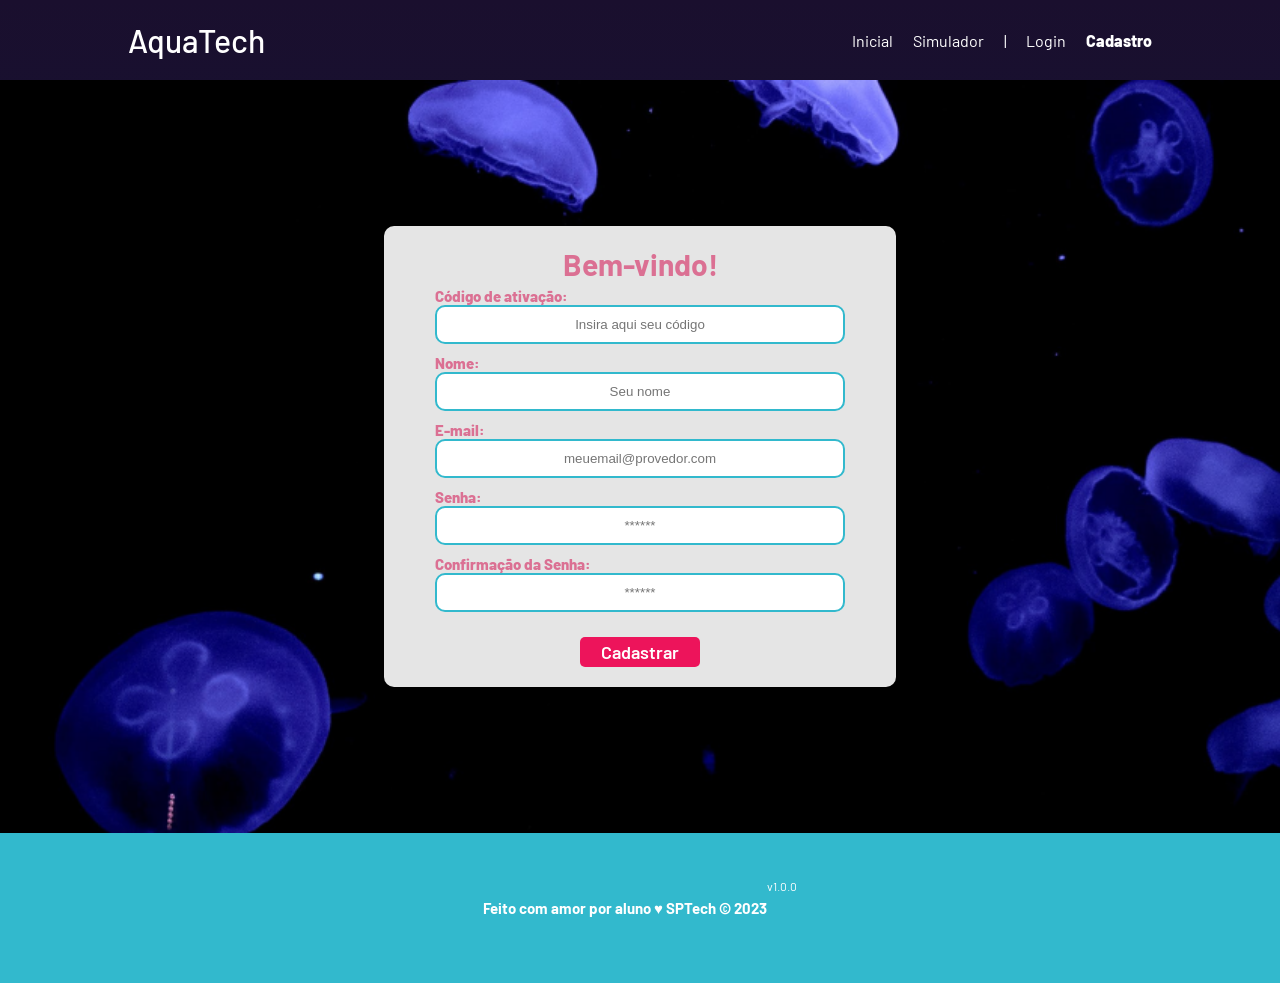
==== public/cadastro.html @ d83c2ffc "Adicionando tela home, 60% terminada, com animações e fundo que se mexe" ====
<!DOCTYPE html>
<html lang="pt-br">

<head>
  <meta charset="UTF-8" />
  <meta http-equiv="X-UA-Compatible" content="IE=edge" />
  <meta name="viewport" content="width=device-width, initial-scale=1.0" />

  <title>AquaTech | Cadastro</title>

  <script src="./js/sessao.js"></script>

  <link rel="stylesheet" href="./css/estilo.css" />
  <link rel="icon" href="./assets/icon/favicon2.ico" />
  <link rel="preconnect" href="https://fonts.gstatic.com" />
</head>

<body onload="listar()">
  <!--header inicio-->
  <div class="header">
    <div class="container">
      <h1 class="titulo">AquaTech</h1>
      <ul class="navbar">
        <li>
          <a href="index.html">Inicial</a>
        </li>
        <li>
          <a href="simulador.html">Simulador</a>
        </li>
        <li>|</li>
        <li>
          <a href="login.html">Login</a>
        </li>
        <li class="agora">
          <a href="#">Cadastro</a>
        </li>
      </ul>
    </div>
  </div>
  <!--header fim-->

  <div class="login">
    <div class="alerta_erro">
      <div class="card_erro" id="cardErro">
        <span id="mensagem_erro"></span>
      </div>
    </div>
    <div class="container">
      <div class="card card-cadastro">
        <h2>Bem-vindo!</h2>
        <div class="formulario">
          <!--
                         Para inserir mais um campo, copie uma das inputs abaixo.
                         Assim que inserir vá para o script abaixo.
                     -->
          <div class="campo">
            <span>Código de ativação:</span>
            <input id="codigo_input" type="text" placeholder="Insira aqui seu código" />
          </div>
          <div class="campo">
            <span>Nome:</span>
            <input id="nome_input" type="text" placeholder="Seu nome" />
          </div>
          <div class="campo">
            <span>E-mail:</span>
            <input id="email_input" type="text" placeholder="meuemail@provedor.com" />
          </div>
          <div class="campo">
            <span>Senha:</span>
            <input id="senha_input" type="password" placeholder="******" />
          </div>
          <div class="campo">
            <span>Confirmação da Senha:</span>
            <input id="confirmacao_senha_input" type="password" placeholder="******" />
          </div>
          <button class="botao" onclick="cadastrar()">Cadastrar</button>
        </div>
        <div id="div_aguardar" class="loading-div">
          <img src="./assets/circle-loading.gif" id="loading-gif" />
        </div>

        <div id="div_erros_login"></div>
      </div>
    </div>
  </div>

  <!--footer inicio-->
  <div class="footer">
    <div class="container">
      <h4>Feito com amor por aluno &hearts; SPTech &copy; 2023</h4>
      <span class="version">v1.0.0</span>
    </div>
  </div>
  <!--footer fim-->
</body>

</html>

<script>

  // Array para armazenar empresas cadastradas para validação de código de ativação 
  let listaEmpresasCadastradas = [];

  function cadastrar() {
    // aguardar();

    //Recupere o valor da nova input pelo nome do id
    // Agora vá para o método fetch logo abaixo
    var nomeVar = nome_input.value;
    var emailVar = email_input.value;
    var senhaVar = senha_input.value;
    var confirmacaoSenhaVar = confirmacao_senha_input.value;
    var codigoVar = codigo_input.value;
    var idEmpresaVincular

    // Verificando se há algum campo em branco
    if (
      nomeVar == "" ||
      emailVar == "" ||
      senhaVar == "" ||
      confirmacaoSenhaVar == "" ||
      codigoVar == ""
    ) {
      cardErro.style.display = "block";
      mensagem_erro.innerHTML =
        "(Mensagem de erro para todos os campos em branco)";

      finalizarAguardar();
      return false;
    } else {
      setInterval(sumirMensagem, 5000);
    }

    // Verificando se o código de ativação é de alguma empresa cadastrada
    for (let i = 0; i < listaEmpresasCadastradas.length; i++) {
      if (listaEmpresasCadastradas[i].codigo_ativacao == codigoVar) {
        idEmpresaVincular = listaEmpresasCadastradas[i].id
        console.log("Código de ativação válido.");
        break;
      } else {
        cardErro.style.display = "block";
        mensagem_erro.innerHTML = "(Mensagem de erro para código inválido)";
        finalizarAguardar();
      }
    }

    // Enviando o valor da nova input
    fetch("/usuarios/cadastrar", {
      method: "POST",
      headers: {
        "Content-Type": "application/json",
      },
      body: JSON.stringify({
        // crie um atributo que recebe o valor recuperado aqui
        // Agora vá para o arquivo routes/usuario.js
        nomeServer: nomeVar,
        emailServer: emailVar,
        senhaServer: senhaVar,
        idEmpresaVincularServer: idEmpresaVincular
      }),
    })
      .then(function (resposta) {
        console.log("resposta: ", resposta);

        if (resposta.ok) {
          cardErro.style.display = "block";

          mensagem_erro.innerHTML =
            "Cadastro realizado com sucesso! Redirecionando para tela de Login...";

          setTimeout(() => {
            window.location = "login.html";
          }, "2000");

          limparFormulario();
          finalizarAguardar();
        } else {
          throw "Houve um erro ao tentar realizar o cadastro!";
        }
      })
      .catch(function (resposta) {
        console.log(`#ERRO: ${resposta}`);
        finalizarAguardar();
      });

    return false;
  }

  // Listando empresas cadastradas 
  function listar() {
    fetch("/empresas/listar", {
      method: "GET",
    })
      .then(function (resposta) {
        resposta.json().then((empresas) => {
          empresas.forEach((empresa) => {
            listaEmpresasCadastradas.push(empresa);

            console.log("listaEmpresasCadastradas")
            console.log(listaEmpresasCadastradas[0].codigo_ativacao)
          });
        });
      })
      .catch(function (resposta) {
        console.log(`#ERRO: ${resposta}`);
      });
  }

  function sumirMensagem() {
    cardErro.style.display = "none";
  }
</script>
---- public/css/estilo.css ----
@import url('https://fonts.googleapis.com/css2?family=Barlow:ital,wght@0,100;0,200;0,300;0,400;0,500;0,600;0,700;0,800;0,900;1,100;1,200;1,300;1,400;1,500;1,600;1,700;1,800;1,900&display=swap');
@import url('https://fonts.googleapis.com/css2?family=Orbitron:wght@400..900&display=swap');
@import url('https://fonts.googleapis.com/css2?family=Exo+2:ital,wght@0,100..900;1,100..900&family=Orbitron:wght@400..900&display=swap');

body {
  margin: 0;
  padding: 0;
  font-family: 'Barlow', 'Segoe UI', 'Segoe UI', Tahoma, Geneva, Verdana, sans-serif;
  background-image:linear-gradient(#1A0F2E,#0B1A3C) ;
}

:root {
  --tamanho-header: 80px;
  --tamanho-banner: calc(100vh - var(--tamanho-header) - var(--tamanho-footer) - 2px);
  --tamanho-simulador: calc(100vh - var(--tamanho-header) - var(--tamanho-footer) - 2px);
  --tamanho-login: calc(100vh - var(--tamanho-header) - var(--tamanho-footer) - 2px);
  --tamanho-footer: 65px;
}

.container {
  display: flex;
  width: 80%;
  margin: auto;
}

.header {
  height: var(--tamanho-header);
}

.header .container {
  justify-content: space-between;
  align-items: center;
  height: 100%;
}

.header a {
  text-decoration: none;
  color: white;
}

.header a:hover{
  transition: 0.5s ease;
  color: #602dbf;
}

.agora {
  font-weight: 800;
}

.navbar {
  width: 300px;
  display: flex;
  align-items: center;
  justify-content: space-between;
  list-style: none;
  color: white;
}

.titulo {
  color: white;
  width: fit-content;
  font-weight: 500;
}

.header h1 {
  margin: 0;
}

/* BANNER */

.banner {
  height: var(--tamanho-banner);
  color: white;
  background-size: cover;
  position: relative;
}

.banner h1{
  position: relative;
  z-index: 1;
  font-size: 48px;
  margin: 0;
  color: white;
  letter-spacing: 2px;
  font-family: 'Orbitron', sans-serif;
  font-weight: 100;
}

.cursor {
  display: inline-block;
  width: 3px;
  background-color: white;
  animation: piscar 0.7s infinite;
  margin-left: 2px;
  vertical-align: middle;
  height: 36px;
}

.btn-explorar{
  position: relative;
  font-size: 20px;
  color: white;
  letter-spacing: 2px;
  font-family: 'Exo 2', sans-serif;
  font-weight: 200;
  background-color: #1A0F2E;
  border-radius: 5px;
  padding: 10px;
  border:black;
}

.btn-explorar:hover{
  background-color: #3d1d78;
  color: white;
  transition: 1s ease;
}

.btn-explorar a{
  color: white;
  text-decoration: none;
}



@keyframes piscar {
  0%, 100% { opacity: 1; }
  50% { opacity: 0; }
}

.banner .container {
  justify-content: flex-start;
  align-items: center;
  height: 100%;
  flex-direction: column;
  gap: 60px;
  padding-top: 200px;
}

.video-bg{
  position: absolute;
  top: 0;
  left: 0;
  width: 100%;
  height: 100%;
  object-fit: cover;
  z-index: 0;
  
}

.banner .container p {
  width: 50%;
  margin: 0;
  padding: 0;
  font-size: 36px;
  position: relative;
  z-index: 1;
  text-align: center;
  font-family: 'Exo 2';
  font-weight: 200;
}

.banner .container span {
  font-weight: 800;
}

/* MISSÃO VISÃO VALORES */

.social {
  background-color: #e5e5e5;
  display: flex;
}

.social .container {
  justify-content: center;
}

.box img {
  width: 170px;
}

.social .container .boxes {
  display: flex;
  justify-content: space-between;
  width: 100%;
  padding: 30px 0;
}

.social p {
  text-align: center;
}

.box {
  display: flex;
  flex-direction: column;
  align-items: center;
}

/* FOOTER */

.footer {
  background-color: #32b9cd;
  height: 150px;
  color: #fff;
  display: flex;
  font-size: 15px;
}

.footer .container {
  justify-content: center;
  text-align: center;
}

.footer .container .version {
  font-size: 12px;
}

/* LOGIN */

.login {
  height: var(--tamanho-login);
  background-image: url('../assets/imgs/bg-jelly-fish-para-home.png');
  background-size: cover;
}

.login .container {
  justify-content: center;
  align-items: center;
  height: 100%;
}

.card {
  width: 50%;
  background-color: #e5e5e5;
  border-radius: 10px;
  display: flex;
  align-items: center;
  justify-content: space-evenly;
  color: palevioletred;
  flex-direction: column;
  height: fit-content;
  padding: 20px 0;
}

.card h2 {
  margin: 0;
  font-size: 30px;
}

.formulario {
  display: flex;
  height: 90%;
  width: 80%;
  justify-content: space-around;
  flex-direction: column;
}

.formulario span {
  font-size: 15px;
  font-weight: 800;
}

.formulario input {
  border: 2px solid #32b9cd;
  text-align: center;
  border-radius: 10px;
  margin: 0;
}

.formulario select {
  border: 2px solid #32b9cd;
  background-color: white;
  color: gray;
  height: 36px;
  text-align: center;
  border-radius: 10px;
  margin: 0;
}

.campo {
  display: flex;
  flex-direction: column;
  justify-content: start;
  padding: 5px 0;
}

.botao {
  cursor: pointer;
  font-family: "Barlow", sans-serif;
  border: 0;
  border-radius: 5px;
  font-weight: 600;
  font-size: 18px;
  color: #fff;
  background-color: #ED145B;
  width: 120px;
  height: 30px;
  align-self: center;
  margin-top: 20px;
}

.loading-div {
  width: 50px;
  display: none;
}

.loading-div img {
  height: 50px;
  width: 50px;
}

#div_erros_login {
  display: none
}

/* FORMULARIO */

.alerta_erro{
  display: flex;
  justify-content: flex-end;
}

.card_erro {
  display: none;
  background-color: #fff;
  color: black;
  width: 230px;
  position: fixed;
  border-radius: 4px;
  border: #ED145B 3px solid;
  padding: 10px;
  margin-right: 10%;
}

.card_erro #mensagem_erro{
  font-weight: 500;
  font-size: 20px;
}

.formulario .tipo_campo {
  font-size: 20px;
  font-weight: 600 !important;
}

.formulario {
  display: flex;
  flex-direction: column;
}

input {
  margin-bottom: 10px;
  border: 2px solid #32b9cd;
  padding: 10px;
  text-align: center;
  border-radius: 10px;
}

.btn {
  font-family: "Barlow", sans-serif;
  border: 0;
  border-radius: 5px;
  font-weight: 600;
  font-size: 18px;
  padding: 10px 15px;
  color: white;
  background-color: #ED145B;
  width: 120px;
  align-self: center;
  margin-top: 5px;
}

.loading-div {
  width: 50px;
  margin: auto;
  display: none;
}

.loading-div img {
  height: 50px;
  width: 50px;
}

/* SIMULADOR */

.simulador {
  color: white;
}

.simulador .container {
  flex-direction: column;
  overflow: scroll; 
  height: var(--tamanho-simulador);
}

/* ALERTA */

#alerta {
  position: absolute;
  right: 0;
  bottom: 0;
}

.mensagem-alarme {
  background-color: white;
  border-radius: 5px;
  width: 300px;
  height: 80px;
  margin: 10px;
  padding: 10px 0;
  display: flex;
  justify-content: space-evenly;
  align-items: center;
}

.mensagem-alarme h3 {
  font-size: 14px;
  margin: 0;
}

.mensagem-alarme .informacao {
  width: 66%;
}

.alarme-sino {
  width: 48px;
  height: 48px;
  animation-name: bell;
  animation-duration: 4s;
  background-image: url('https://cdn-icons-png.flaticon.com/512/1157/1157000.png');
  background-size: cover;
  animation-iteration-count: infinite;
}

@keyframes bell {
  0%   {transform: rotate(25deg)}
  25%  {transform: rotate(-25deg)}
  50%  {transform: rotate(25deg)}
  75%  {transform: rotate(-25deg)}
  100% {transform: rotate(25deg)}
}
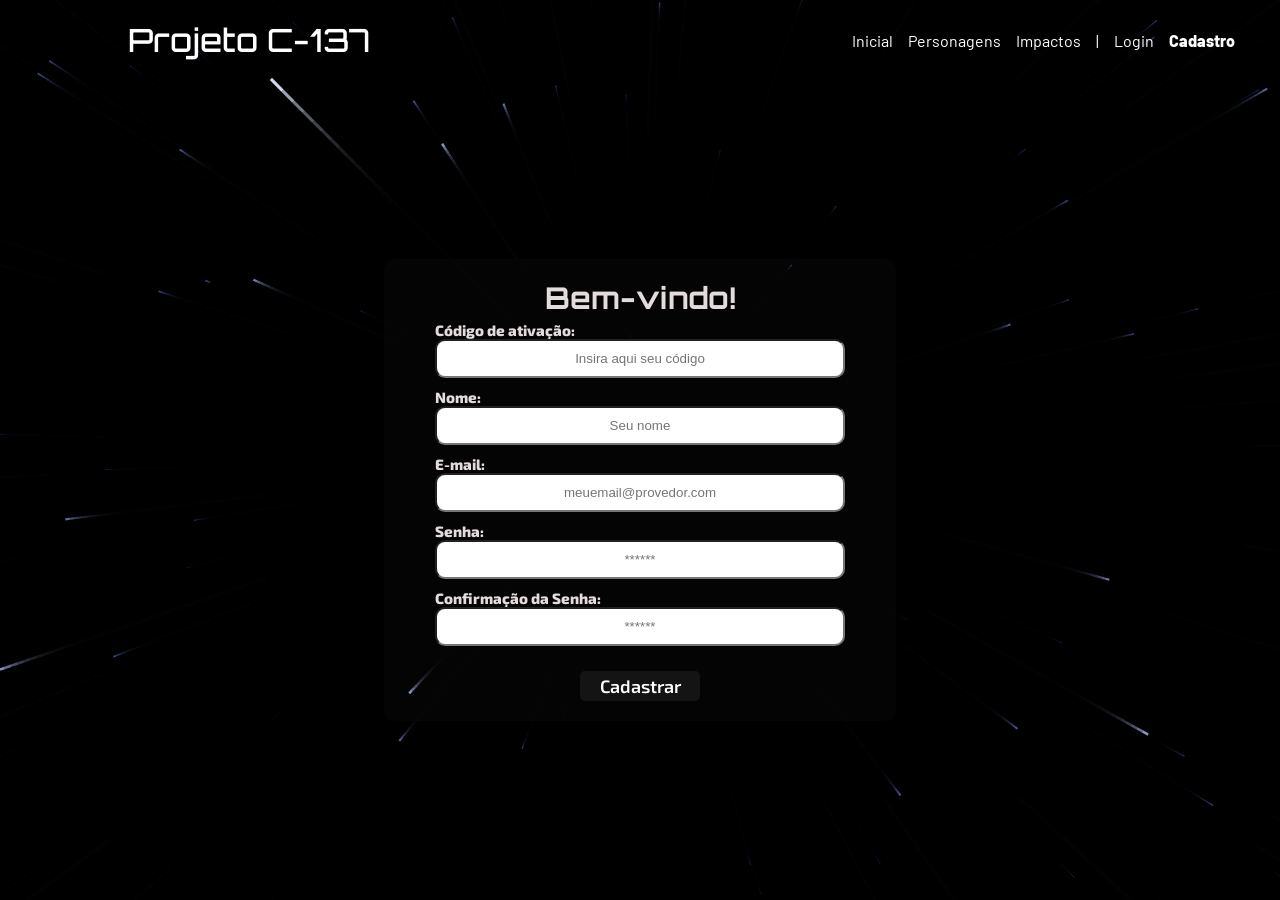
==== commit 699c5363: "Adicionando tela de home 90% finalizada só faltando o conteudo nos cards de explicação, e tela de lo" ====
--- a/public/cadastro.html
+++ b/public/cadastro.html
@@ -6,26 +6,30 @@
   <meta http-equiv="X-UA-Compatible" content="IE=edge" />
   <meta name="viewport" content="width=device-width, initial-scale=1.0" />
 
-  <title>AquaTech | Cadastro</title>
+  <title>Projeto C-137 | Cadastro</title>
 
   <script src="./js/sessao.js"></script>
 
   <link rel="stylesheet" href="./css/estilo.css" />
-  <link rel="icon" href="./assets/icon/favicon2.ico" />
+  <link rel="icon" href="./assets/icon/Icon1.jpeg" />
   <link rel="preconnect" href="https://fonts.gstatic.com" />
 </head>
 
 <body onload="listar()">
+  <canvas id="space-bg"></canvas>
   <!--header inicio-->
   <div class="header">
     <div class="container">
-      <h1 class="titulo">AquaTech</h1>
+      <h1 class="titulo">Projeto C-137</h1>
       <ul class="navbar">
         <li>
           <a href="index.html">Inicial</a>
         </li>
         <li>
-          <a href="simulador.html">Simulador</a>
+          <a href="simulador.html">Personagens</a>
+        </li>
+        <li>
+          <a href="simulador.html">Impactos</a>
         </li>
         <li>|</li>
         <li>
@@ -84,17 +88,78 @@
     </div>
   </div>
 
-  <!--footer inicio-->
-  <div class="footer">
-    <div class="container">
-      <h4>Feito com amor por aluno &hearts; SPTech &copy; 2023</h4>
-      <span class="version">v1.0.0</span>
-    </div>
-  </div>
-  <!--footer fim-->
+
 </body>
 
 </html>
+<script>
+  const canvas = document.getElementById('space-bg');
+const pincel = canvas.getContext('2d');
+
+const QUANTIDADE_ESTRELAS = 800;
+const listaEstrelas = [];
+
+function ajustarTamanho() {
+  canvas.width  = window.innerWidth;
+  canvas.height = window.innerHeight;
+}
+window.addEventListener('resize', ajustarTamanho);
+ajustarTamanho();
+
+function criarEstrela() {
+  return {
+    x:          (Math.random() - 0.5) * canvas.width  * 2,
+    y:          (Math.random() - 0.5) * canvas.height * 2,
+    profundidade:         Math.random() * canvas.width,
+    profundidadeAnterior: 0
+  };
+}
+
+for (let i = 0; i < QUANTIDADE_ESTRELAS; i++) {
+  const estrela = criarEstrela();
+  estrela.profundidadeAnterior = estrela.profundidade;
+  listaEstrelas.push(estrela);
+}
+
+function animar() {
+  pincel.fillStyle = 'rgba(0, 0, 0, 0.25)';
+  pincel.fillRect(0, 0, canvas.width, canvas.height);
+
+  const centroX = canvas.width  / 2;
+  const centroY = canvas.height / 2;
+
+  for (let i = 0; i < QUANTIDADE_ESTRELAS; i++) {
+    const estrela = listaEstrelas[i];
+
+    estrela.profundidadeAnterior = estrela.profundidade;
+    estrela.profundidade -= 4;
+
+    if (estrela.profundidade <= 0) {
+      Object.assign(estrela, criarEstrela());
+      estrela.profundidadeAnterior = estrela.profundidade;
+      continue;
+    }
+
+    const telaPosAtualX = (estrela.x / estrela.profundidade)         * canvas.width  + centroX;
+    const telaPosAtualY = (estrela.y / estrela.profundidade)         * canvas.height + centroY;
+    const telaPosAnteriorX = (estrela.x / estrela.profundidadeAnterior) * canvas.width  + centroX;
+    const telaPosAnteriorY = (estrela.y / estrela.profundidadeAnterior) * canvas.height + centroY;
+
+    const proximidade = 1 - estrela.profundidade / canvas.width;
+
+    pincel.beginPath();
+    pincel.moveTo(telaPosAnteriorX, telaPosAnteriorY);
+    pincel.lineTo(telaPosAtualX,    telaPosAtualY);
+    pincel.strokeStyle = `rgba(${Math.floor(proximidade * 255)}, ${Math.floor(proximidade * 217 + 40)}, 255, ${proximidade * 0.9 + 0.1})`;
+    pincel.lineWidth   = Math.max(0.4, proximidade * 3.5);
+    pincel.stroke();
+  }
+
+  requestAnimationFrame(animar);
+}
+
+animar();
+</script>
 
 <script>
 
--- a/public/css/estilo.css
+++ b/public/css/estilo.css
@@ -1,6 +1,10 @@
 @import url('https://fonts.googleapis.com/css2?family=Barlow:ital,wght@0,100;0,200;0,300;0,400;0,500;0,600;0,700;0,800;0,900;1,100;1,200;1,300;1,400;1,500;1,600;1,700;1,800;1,900&display=swap');
 @import url('https://fonts.googleapis.com/css2?family=Orbitron:wght@400..900&display=swap');
 @import url('https://fonts.googleapis.com/css2?family=Exo+2:ital,wght@0,100..900;1,100..900&family=Orbitron:wght@400..900&display=swap');
+
+html{
+  scroll-behavior: smooth;
+}
 
 body {
   margin: 0;
@@ -13,7 +17,7 @@
   --tamanho-header: 80px;
   --tamanho-banner: calc(100vh - var(--tamanho-header) - var(--tamanho-footer) - 2px);
   --tamanho-simulador: calc(100vh - var(--tamanho-header) - var(--tamanho-footer) - 2px);
-  --tamanho-login: calc(100vh - var(--tamanho-header) - var(--tamanho-footer) - 2px);
+  --tamanho-login: calc(100vh - var(--tamanho-header));
   --tamanho-footer: 65px;
 }
 
@@ -54,12 +58,14 @@
   justify-content: space-between;
   list-style: none;
   color: white;
+  gap: 15px;
 }
 
 .titulo {
   color: white;
   width: fit-content;
   font-weight: 500;
+  font-family: 'Orbitron';
 }
 
 .header h1 {
@@ -69,7 +75,7 @@
 /* BANNER */
 
 .banner {
-  height: var(--tamanho-banner);
+  height: 100vh;
   color: white;
   background-size: cover;
   position: relative;
@@ -128,12 +134,12 @@
 }
 
 .banner .container {
-  justify-content: flex-start;
+  justify-content: center;
   align-items: center;
   height: 100%;
   flex-direction: column;
   gap: 60px;
-  padding-top: 200px;
+  padding-top: 0;
 }
 
 .video-bg{
@@ -166,62 +172,185 @@
 /* MISSÃO VISÃO VALORES */
 
 .social {
-  background-color: #e5e5e5;
-  display: flex;
-}
-
-.social .container {
+  background-color: #131313;
+  display: flex;
+  min-height: 700px;
+  padding: 60px 0;
+}
+
+
+.social .container{
+  display: flex;
   justify-content: center;
-}
-
-.box img {
-  width: 170px;
-}
-
-.social .container .boxes {
-  display: flex;
-  justify-content: space-between;
+  align-items: flex-start;
   width: 100%;
-  padding: 30px 0;
-}
-
-.social p {
-  text-align: center;
-}
+  padding-bottom: 100px;
+}
+
+
+#sobre h1{
+  display: flex;
+  justify-content: center;
+  font-size: 42px;
+  font-weight: 500;
+  margin-bottom: 40px;
+  position: relative;
+  display: inline-block;
+  color: white;
+  font-family: 'Orbitron';
+}
+
+#sobre h1::after{
+  content: "";
+  display: block;
+  width: 460px;
+  height: 3px;
+  margin-top: 12px;
+  border-radius: 10px;
+  background: #8a2eff;
+  box-shadow: 0 0 10px #8a2eff, 0 0 20px #8a2eff, 0 0 40px #8a2eff;
+} 
+
+.card-sobre{
+  width: 70%;
+  padding: 35px;
+  border-radius: 25px;
+  border: 1px solid rgba(138, 46, 255, 0.3);
+  box-shadow: 0 0 20px rgba(138, 46, 255, 0.15), 0 0 60px rgba(138, 46, 255, 0.08);
+  transition: 0.4s;
+}
+
+.card-sobre:hover{
+  transform: translateY(-5px);
+  box-shadow: 0 0 30px rgba(138, 46, 255, 0.3), 0 0 80px rgba(138, 46, 255, 0.12);
+}
+
+.card-sobre p{
+  color: white;
+  font-size: 48px;
+  font-family: 'Exo 2';
+  font-weight: 300;
+  line-height: 1.5;
+  margin: 0;
+  text-align: center;
+}
+
+@keyframes reveal{
+  from{
+    opacity: 0; 
+    transform: translateY(120px) scale(0.5);
+  }
+  to {
+    opacity: 1; 
+    transform: translateY(0) scale(1.1);
+  }
+}
+
+.reveal-scroll{
+  animation: reveal 1.5s cubic-bezier(0.16, 1, 0.3, 1) both;
+  animation-timeline: view();
+  animation-range: entry 0% entry 60%; 
+}
+
+
 
 .box {
   display: flex;
   flex-direction: column;
   align-items: center;
-}
+  width: 70%;
+  text-align: center;
+}
+
+
 
 /* FOOTER */
 
 .footer {
-  background-color: #32b9cd;
-  height: 150px;
+  background-color: #1A0F2E;
+  min-height: 700px;
   color: #fff;
-  display: flex;
-  font-size: 15px;
+}
+
+.footer h1{
+  font-size: 36px;
+  font-family: "Orbitron";
 }
 
 .footer .container {
+  display: flex;
+  flex-direction: column;
+  align-items: center;
+  gap: 50px;
+}
+
+.cards-footer{
+  display: flex;
   justify-content: center;
-  text-align: center;
-}
-
-.footer .container .version {
-  font-size: 12px;
-}
+  gap: 60px;
+  flex-wrap: wrap;
+  width: 100%;
+}
+
+.card-explicativo{
+  width: 300px;
+  min-height: 450px;
+  background: rgba(255,255,255,0.05);
+  border: 1px solid rgba(57, 255, 20, 0.8);
+  border-radius: 18px;
+  padding: 25px;
+  backdrop-filter: blur(8px);
+  transition: 0.4s ease;
+}
+
+.card-explicativo p{
+  font-family: 'Exo 2';
+  font-size: 18px;
+  line-height: 1.5;
+  color: rgba(255,255,255,0.85);
+}
+
+.card-explicativo:hover{
+  transform: translateY(-10px) scale(1.03);
+  border-color: #8b5cf6;
+}
+
+.tema-card{
+  display: flex;
+  flex-direction: column;
+  align-items: center;
+  gap: 15px;
+}
+
+.tema-card h3{
+  margin: 0;
+  font-family: 'Orbitron';
+  font-size: 24px;
+  color: white;
+  text-align: center;
+}
+
 
 /* LOGIN */
 
 .login {
   height: var(--tamanho-login);
-  background-image: url('../assets/imgs/bg-jelly-fish-para-home.png');
   background-size: cover;
 }
 
+#space-bg{
+ position: fixed;
+ top: 0;
+ left: 0;
+ width: 100%;
+ height: 100%;
+ z-index: 0;
+ background: #000;
+}
+.header, .login, .alerta_erro{
+  position: relative;
+  z-index: 1;
+}
 .login .container {
   justify-content: center;
   align-items: center;
@@ -230,12 +359,13 @@
 
 .card {
   width: 50%;
-  background-color: #e5e5e5;
+  background-color: rgba(59, 57, 57, 0.08);
   border-radius: 10px;
   display: flex;
   align-items: center;
   justify-content: space-evenly;
-  color: palevioletred;
+  color: rgb(228, 220, 220);
+  backdrop-filter: blur;
   flex-direction: column;
   height: fit-content;
   padding: 20px 0;
@@ -244,6 +374,7 @@
 .card h2 {
   margin: 0;
   font-size: 30px;
+  font-family: "Orbitron";
 }
 
 .formulario {
@@ -257,17 +388,16 @@
 .formulario span {
   font-size: 15px;
   font-weight: 800;
+  font-family: "Exo 2";
 }
 
 .formulario input {
-  border: 2px solid #32b9cd;
   text-align: center;
   border-radius: 10px;
   margin: 0;
 }
 
 .formulario select {
-  border: 2px solid #32b9cd;
   background-color: white;
   color: gray;
   height: 36px;
@@ -285,17 +415,26 @@
 
 .botao {
   cursor: pointer;
-  font-family: "Barlow", sans-serif;
+  font-family: "Exo 2", sans-serif;
   border: 0;
   border-radius: 5px;
   font-weight: 600;
   font-size: 18px;
   color: #fff;
-  background-color: #ED145B;
+  background-color: #151414;
   width: 120px;
   height: 30px;
   align-self: center;
   margin-top: 20px;
+  transition: 0.4s;
+}
+
+.botao:hover{
+  transform: translateY(-6px);
+  width: 130px;
+  height: 40px;
+  background-color: rgb(122, 108, 108);
+  color: black;
 }
 
 .loading-div {
@@ -348,7 +487,6 @@
 
 input {
   margin-bottom: 10px;
-  border: 2px solid #32b9cd;
   padding: 10px;
   text-align: center;
   border-radius: 10px;
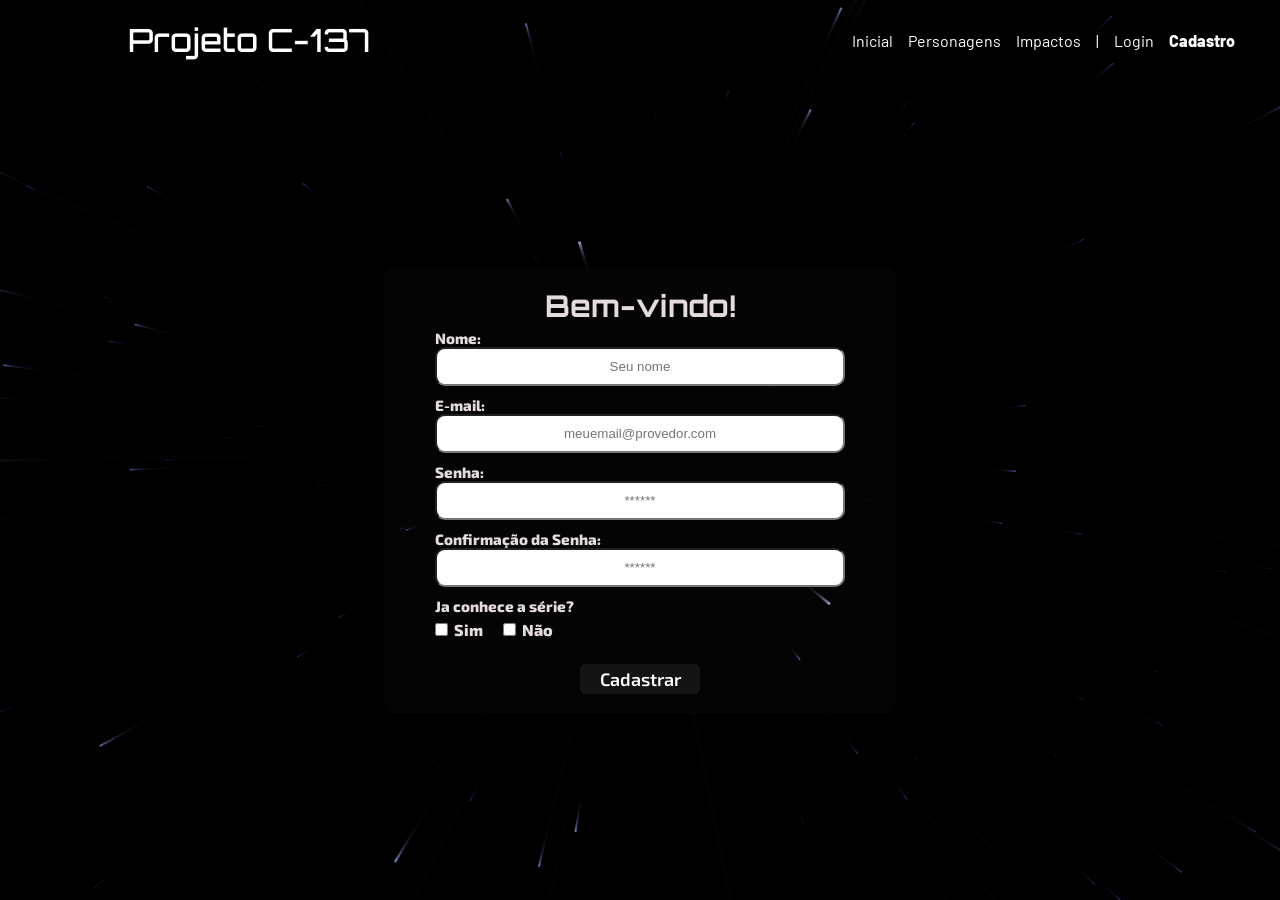
==== commit 9d20622f: "Adicionando banco de dados, e modificando algumas coisas no login e cadastro" ====
--- a/public/cadastro.html
+++ b/public/cadastro.html
@@ -15,7 +15,7 @@
   <link rel="preconnect" href="https://fonts.gstatic.com" />
 </head>
 
-<body onload="listar()">
+
   <canvas id="space-bg"></canvas>
   <!--header inicio-->
   <div class="header">
@@ -57,10 +57,7 @@
                          Para inserir mais um campo, copie uma das inputs abaixo.
                          Assim que inserir vá para o script abaixo.
                      -->
-          <div class="campo">
-            <span>Código de ativação:</span>
-            <input id="codigo_input" type="text" placeholder="Insira aqui seu código" />
-          </div>
+       
           <div class="campo">
             <span>Nome:</span>
             <input id="nome_input" type="text" placeholder="Seu nome" />
@@ -76,6 +73,18 @@
           <div class="campo">
             <span>Confirmação da Senha:</span>
             <input id="confirmacao_senha_input" type="password" placeholder="******" />
+          </div>
+          <div class="campo">
+            <span>Ja conhece a série?</span>
+            <div class="campo-checkbox">
+              <label >
+                <input type="checkbox" id="checkboxSim"> Sim
+              </label>  
+
+              <label>
+                <input type="checkbox" id="checkboxNao"> Não
+                </label>
+            </div>
           </div>
           <button class="botao" onclick="cadastrar()">Cadastrar</button>
         </div>
@@ -166,6 +175,20 @@
   // Array para armazenar empresas cadastradas para validação de código de ativação 
   let listaEmpresasCadastradas = [];
 
+  var checkSim = document.getElementById('checkboxSim');
+  var checkNao = document.getElementById('checkboxNao');
+
+    checkSim.addEventListener('change', function(){
+      if(this.checked){
+        checkNao.checked = false;
+      }
+    });
+
+    checkNao.addEventListener('change', function(){
+      if(this.checked){
+        checkSim.checked = false;
+      }
+    });
   function cadastrar() {
     // aguardar();
 
@@ -175,16 +198,18 @@
     var emailVar = email_input.value;
     var senhaVar = senha_input.value;
     var confirmacaoSenhaVar = confirmacao_senha_input.value;
-    var codigoVar = codigo_input.value;
-    var idEmpresaVincular
-
+    var checkSim = document.getElementById('checkboxSim').checked;
+    var checkNao = document.getElementById('checkboxNao').checked;
+   
+
+  
     // Verificando se há algum campo em branco
     if (
       nomeVar == "" ||
       emailVar == "" ||
       senhaVar == "" ||
       confirmacaoSenhaVar == "" ||
-      codigoVar == ""
+      (!checkSim && !checkNao)
     ) {
       cardErro.style.display = "block";
       mensagem_erro.innerHTML =
@@ -196,18 +221,6 @@
       setInterval(sumirMensagem, 5000);
     }
 
-    // Verificando se o código de ativação é de alguma empresa cadastrada
-    for (let i = 0; i < listaEmpresasCadastradas.length; i++) {
-      if (listaEmpresasCadastradas[i].codigo_ativacao == codigoVar) {
-        idEmpresaVincular = listaEmpresasCadastradas[i].id
-        console.log("Código de ativação válido.");
-        break;
-      } else {
-        cardErro.style.display = "block";
-        mensagem_erro.innerHTML = "(Mensagem de erro para código inválido)";
-        finalizarAguardar();
-      }
-    }
 
     // Enviando o valor da nova input
     fetch("/usuarios/cadastrar", {
@@ -221,7 +234,7 @@
         nomeServer: nomeVar,
         emailServer: emailVar,
         senhaServer: senhaVar,
-        idEmpresaVincularServer: idEmpresaVincular
+        conheceSerieServer: checkSim
       }),
     })
       .then(function (resposta) {
@@ -251,26 +264,6 @@
     return false;
   }
 
-  // Listando empresas cadastradas 
-  function listar() {
-    fetch("/empresas/listar", {
-      method: "GET",
-    })
-      .then(function (resposta) {
-        resposta.json().then((empresas) => {
-          empresas.forEach((empresa) => {
-            listaEmpresasCadastradas.push(empresa);
-
-            console.log("listaEmpresasCadastradas")
-            console.log(listaEmpresasCadastradas[0].codigo_ativacao)
-          });
-        });
-      })
-      .catch(function (resposta) {
-        console.log(`#ERRO: ${resposta}`);
-      });
-  }
-
   function sumirMensagem() {
     cardErro.style.display = "none";
   }
--- a/public/css/estilo.css
+++ b/public/css/estilo.css
@@ -411,6 +411,20 @@
   flex-direction: column;
   justify-content: start;
   padding: 5px 0;
+}
+
+.campo-checkbox {
+  display: flex;
+  gap: 20px;
+  margin-top: 5px;
+}
+ 
+.campo-checkbox label {
+  display: flex;
+  gap: 6px;
+  color: rgb(228, 220, 220);
+  font-weight: 800;
+  font-family: 'Exo 2';
 }
 
 .botao {
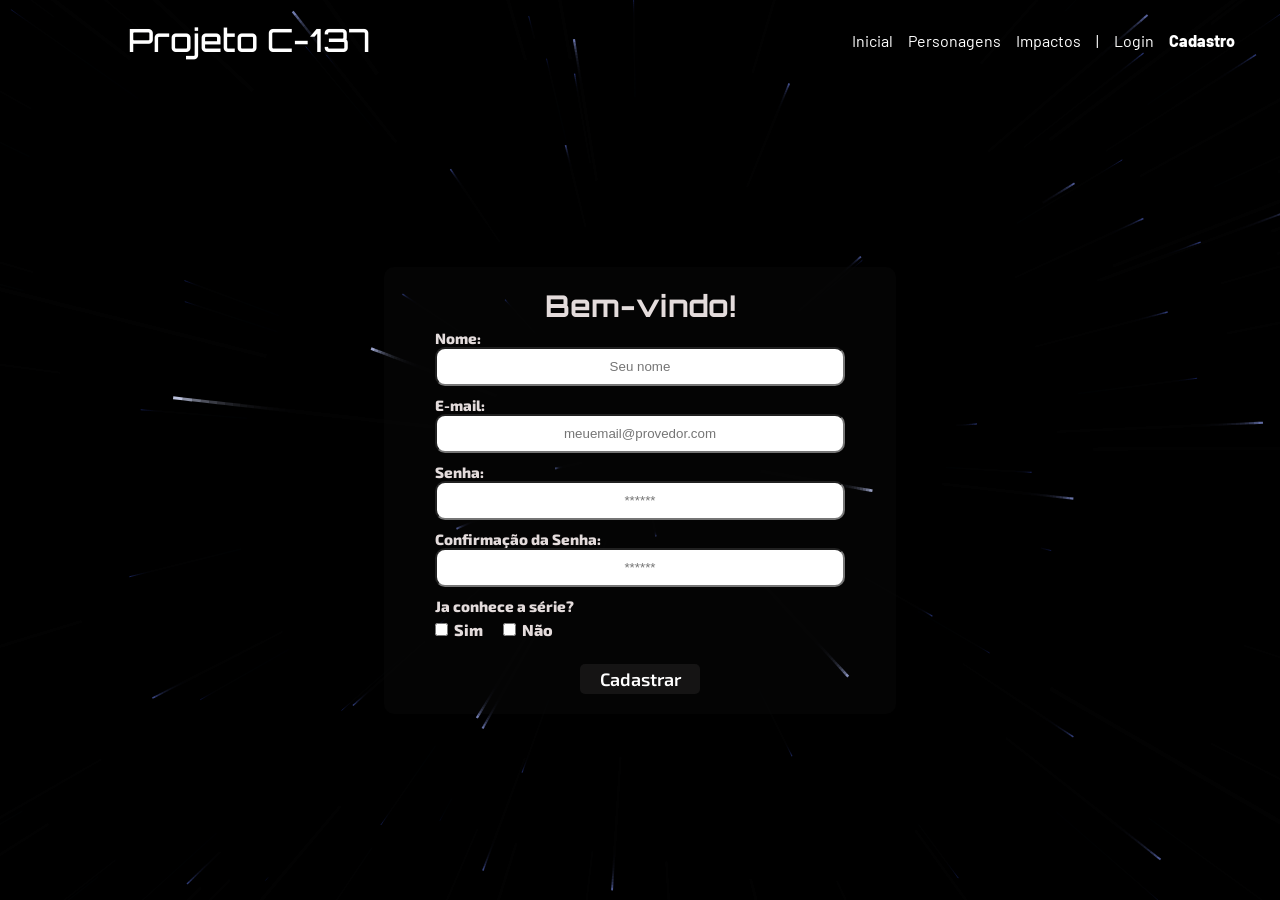
==== commit 2586d868: "Adicionando banco de dados 90% finalizado, e tela de login e cadastro funcionais" ====
--- a/public/cadastro.html
+++ b/public/cadastro.html
@@ -15,7 +15,7 @@
   <link rel="preconnect" href="https://fonts.gstatic.com" />
 </head>
 
-
+<body>
   <canvas id="space-bg"></canvas>
   <!--header inicio-->
   <div class="header">
@@ -172,23 +172,6 @@
 
 <script>
 
-  // Array para armazenar empresas cadastradas para validação de código de ativação 
-  let listaEmpresasCadastradas = [];
-
-  var checkSim = document.getElementById('checkboxSim');
-  var checkNao = document.getElementById('checkboxNao');
-
-    checkSim.addEventListener('change', function(){
-      if(this.checked){
-        checkNao.checked = false;
-      }
-    });
-
-    checkNao.addEventListener('change', function(){
-      if(this.checked){
-        checkSim.checked = false;
-      }
-    });
   function cadastrar() {
     // aguardar();
 
@@ -267,4 +250,21 @@
   function sumirMensagem() {
     cardErro.style.display = "none";
   }
+</script>
+
+<script>
+  var checkSim = document.getElementById('checkboxSim');
+  var checkNao = document.getElementById('checkboxNao');
+
+    checkSim.addEventListener('change', function(){
+      if(this.checked){
+        checkNao.checked = false;
+      }
+    });
+
+    checkNao.addEventListener('change', function(){
+      if(this.checked){
+        checkSim.checked = false;
+      }
+    });
 </script>
